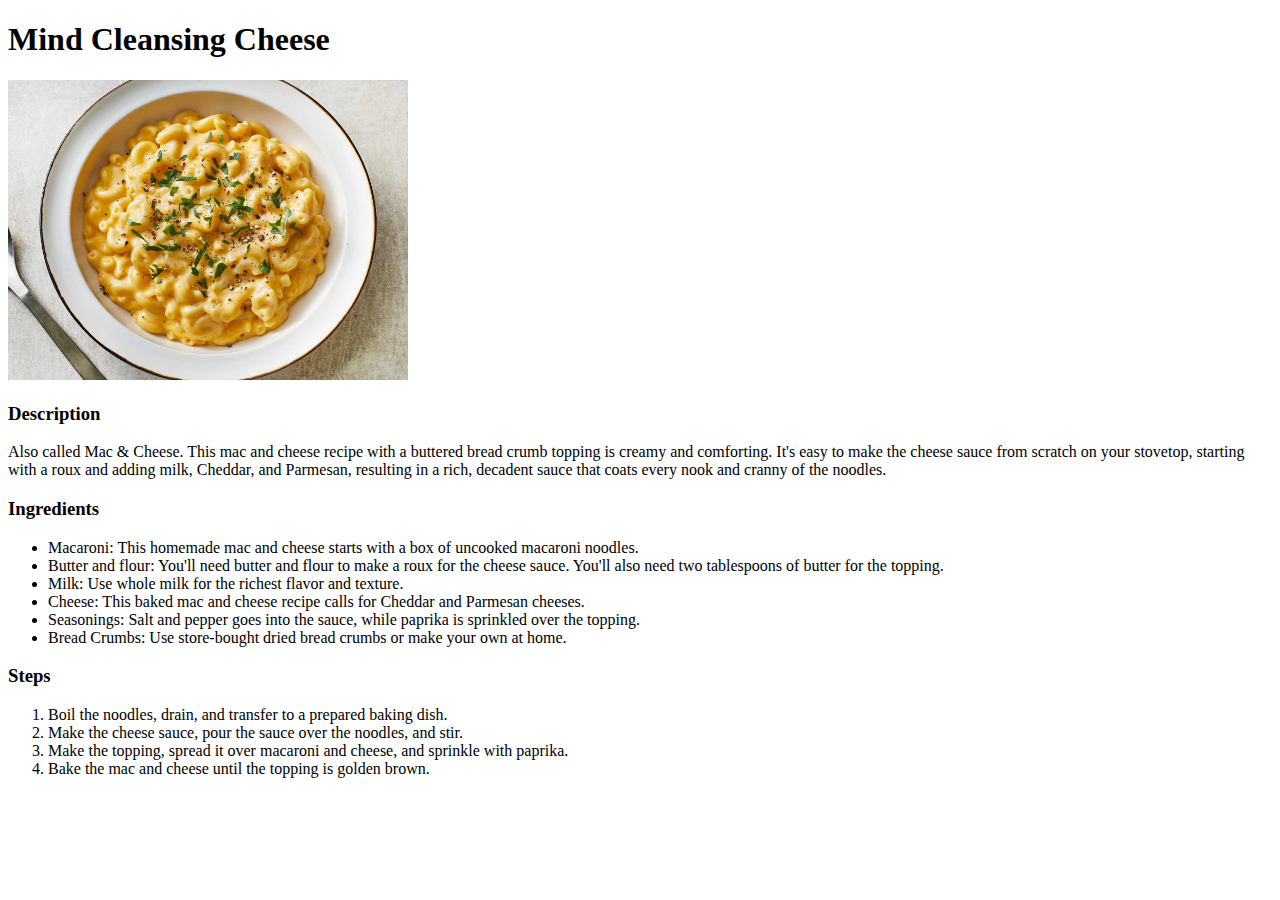
==== recipes/mind-cleansing-cheese.html @ 11a92d01 "Add 2 more Recipe webpage" ====
<!DOCTYPE html>

<html lang="en">
    <head>
        <meta charset="utf-8">
        <title>Mind Cleansing Cheese</title>
    </head>
    <body>
        <h1>Mind Cleansing Cheese</h1>
        <img src="../images/cheese.jpg" alt="image of immortal soupe" height="300">

        <h3>Description</h3>
        <p>Also called Mac & Cheese. This mac and cheese recipe with a buttered bread crumb topping is creamy and comforting. It's easy to make the cheese sauce from scratch on your stovetop, starting with a roux and adding milk, Cheddar, and Parmesan, resulting in a rich, decadent sauce that coats every nook and cranny of the noodles.</p>

        <h3>Ingredients</h3>
        <ul>
            <li>Macaroni: This homemade mac and cheese starts with a box of uncooked macaroni noodles.</li>
            <li>Butter and flour: You'll need butter and flour to make a roux for the cheese sauce. You'll also need two tablespoons of butter for the topping.</li>
            <li>Milk: Use whole milk for the richest flavor and texture.</li>
            <li>Cheese: This baked mac and cheese recipe calls for Cheddar and Parmesan cheeses.
            </li>
            <li>Seasonings: Salt and pepper goes into the sauce, while paprika is sprinkled over the topping.</li>
            <li>Bread Crumbs: Use store-bought dried bread crumbs or make your own at home.</li>
        </ul>

        <h3>Steps</h3>
        <ol>
            <li>Boil the noodles, drain, and transfer to a prepared baking dish.</li>
            <li>Make the cheese sauce, pour the sauce over the noodles, and stir.</li>
            <li>Make the topping, spread it over macaroni and cheese, and sprinkle with paprika.</li>
            <li>Bake the mac and cheese until the topping is golden brown.</li>
        </ol>
    </body>
</html>
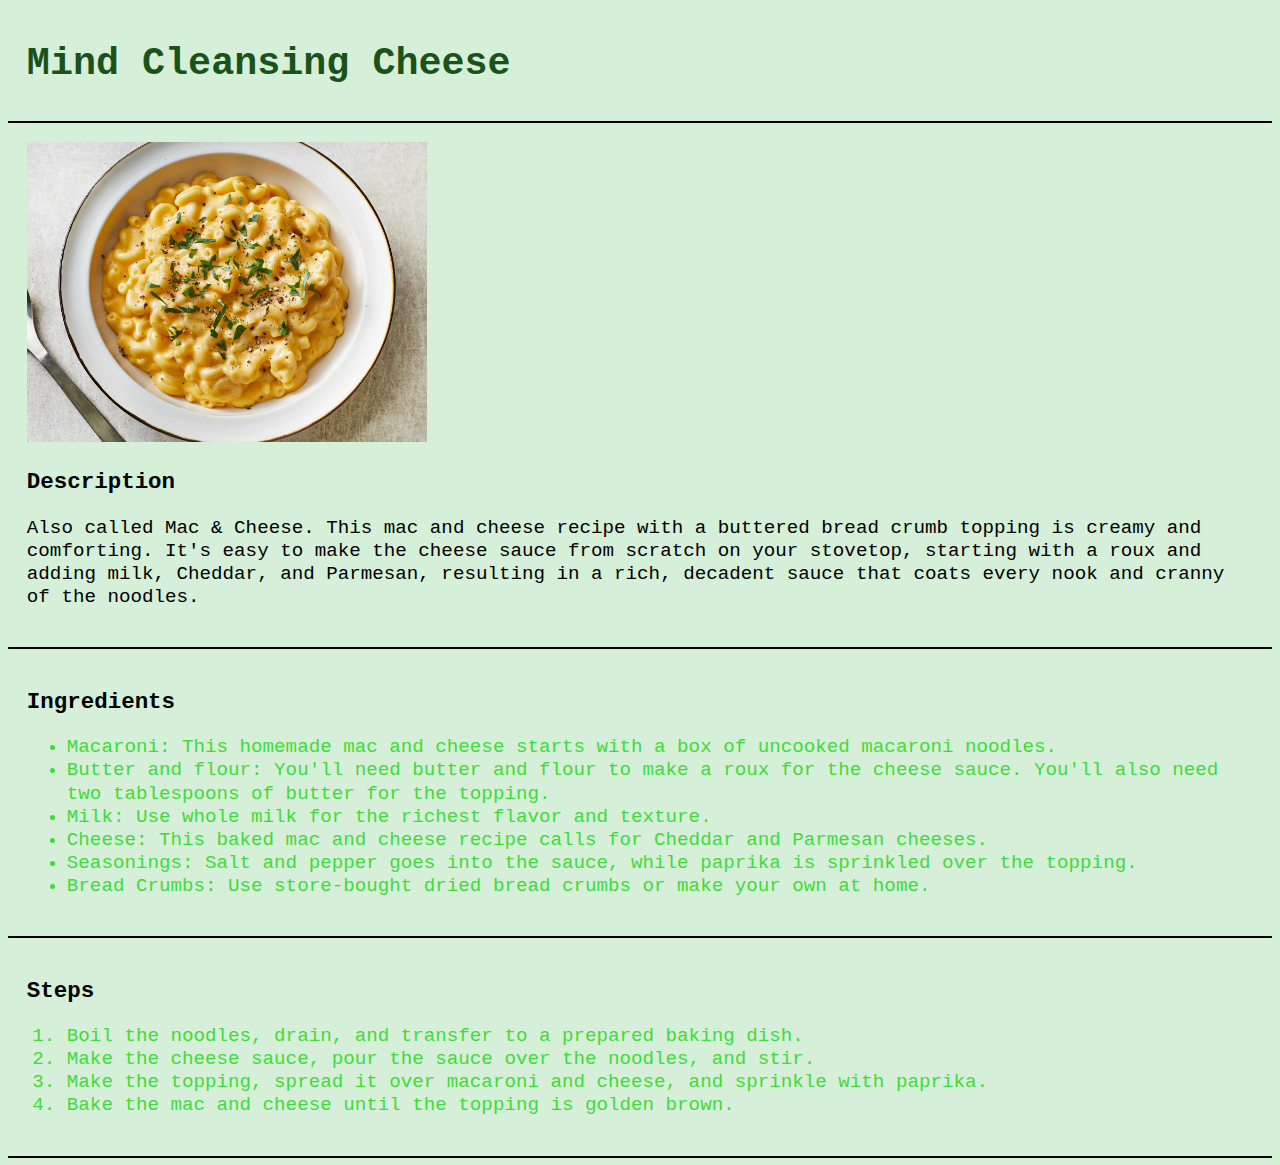
==== commit 5cc7a28a: "add basic CSS" ====
--- a/recipes/mind-cleansing-cheese.html
+++ b/recipes/mind-cleansing-cheese.html
@@ -4,14 +4,20 @@
     <head>
         <meta charset="utf-8">
         <title>Mind Cleansing Cheese</title>
+        <link rel="stylesheet" href="../style/style.css">
     </head>
     <body>
-        <h1>Mind Cleansing Cheese</h1>
+        <div>
+            <h1>Mind Cleansing Cheese</h1>
+        </div>
+        <div>
         <img src="../images/cheese.jpg" alt="image of immortal soupe" height="300">
 
         <h3>Description</h3>
         <p>Also called Mac & Cheese. This mac and cheese recipe with a buttered bread crumb topping is creamy and comforting. It's easy to make the cheese sauce from scratch on your stovetop, starting with a roux and adding milk, Cheddar, and Parmesan, resulting in a rich, decadent sauce that coats every nook and cranny of the noodles.</p>
+        </div>
 
+        <div>
         <h3>Ingredients</h3>
         <ul>
             <li>Macaroni: This homemade mac and cheese starts with a box of uncooked macaroni noodles.</li>
@@ -22,7 +28,9 @@
             <li>Seasonings: Salt and pepper goes into the sauce, while paprika is sprinkled over the topping.</li>
             <li>Bread Crumbs: Use store-bought dried bread crumbs or make your own at home.</li>
         </ul>
+        </div>
 
+        <div>
         <h3>Steps</h3>
         <ol>
             <li>Boil the noodles, drain, and transfer to a prepared baking dish.</li>
@@ -30,5 +38,6 @@
             <li>Make the topping, spread it over macaroni and cheese, and sprinkle with paprika.</li>
             <li>Bake the mac and cheese until the topping is golden brown.</li>
         </ol>
+        </div>
     </body>
 </html>--- a/style/style.css
+++ b/style/style.css
@@ -0,0 +1,66 @@
+html {
+    font-size: 1.2em;
+    line-height: 1.2em;
+    font-family: 'Courier New', Courier, monospace, sans-serif;
+    background-color: rgb(214, 239, 216);
+}
+
+html, body {
+    margin: 0px;
+    padding: .2em;
+}
+
+h1 {
+    color: rgb(26, 83, 25);
+}
+
+h4 {
+    text-decoration: underline;
+    background-color: bisque;
+}
+
+div {
+    border: solid;
+    border-width: 0px 0px 2px 0px;
+    border-color: black;
+    margin: 0px;
+    padding: 1em;
+}
+
+p {
+    color: black;
+}
+
+ul, ol {
+    list-style-position: outside;
+    /* background-color: rgb(239, 255, 97); */
+}
+
+ul li,
+ol li {
+    line-height: 1.2em;
+    color: rgb(63, 219, 58);
+
+}
+
+li a {
+    font-weight: bold;
+}
+
+li a:link {
+    color: gold;
+    text-decoration: none;
+}
+
+li a:visited {
+    color: goldenrod;
+    text-decoration: none;
+}
+
+li a:hover {
+    color: blueviolet;
+}
+
+li a:active {
+    color: aliceblue;
+}